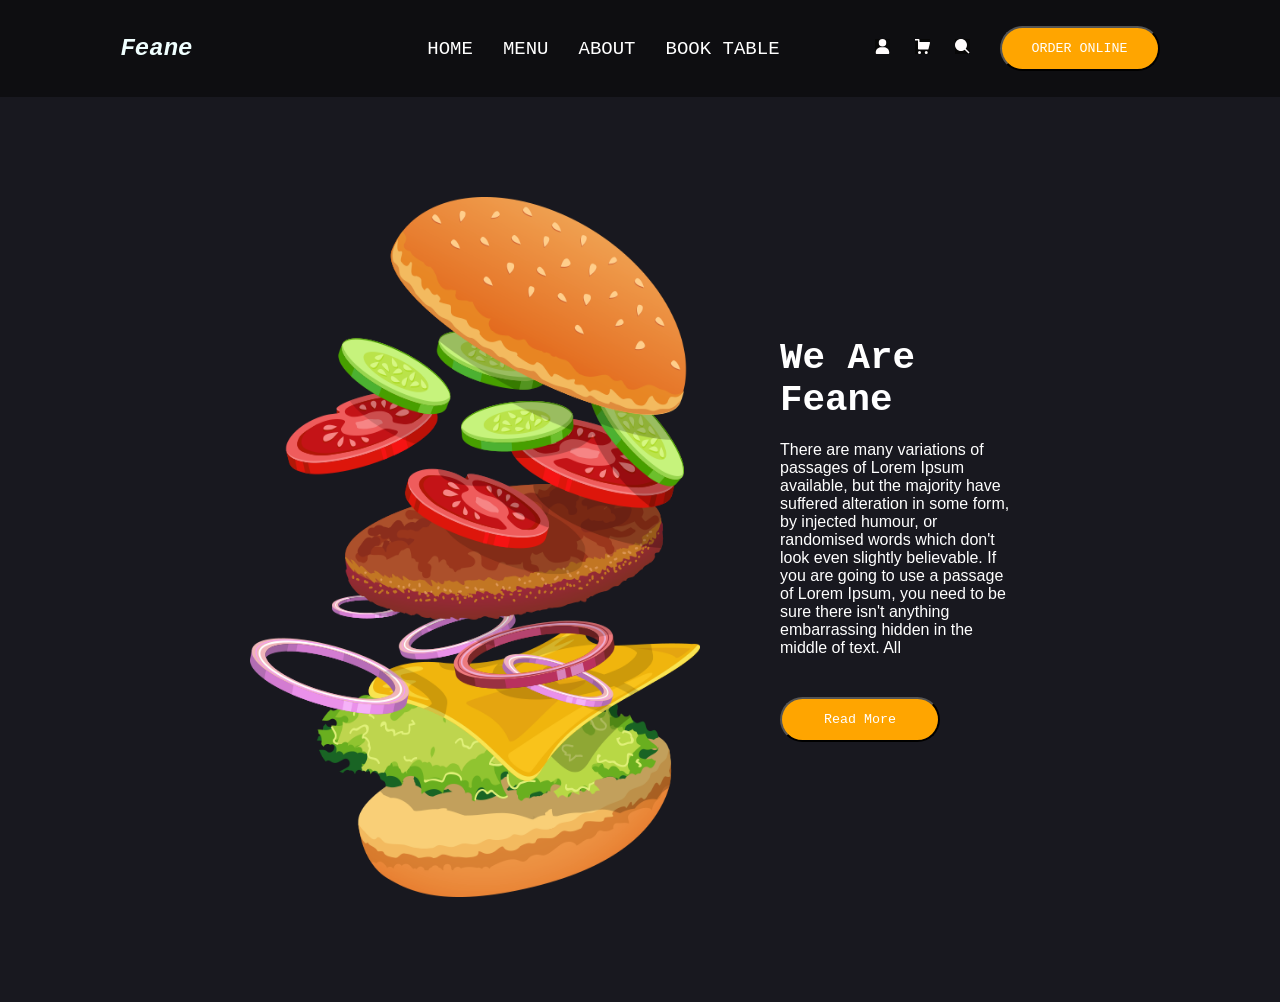
==== about.html @ f8379553 "first commit" ====
<!DOCTYPE html>
<html lang="en">
<head>
    <meta charset="UTF-8">
    <meta name="viewport" content="width=device-width, initial-scale=1.0">
    <title>Feane</title>
    <link rel="short icon" href="assets/favicon_1.png" type="image/x-icon">
    <link rel="stylesheet" href="style2.css">
</head>
<body>
    <header class="header_class">
        <!-- divider number_1 -->
    <div class="logo_and_menu">
        <!-- divider number_2 -->
        <div class="logo">
            <h1><i>Feane</i></h1>
        </div>
        <!--   divider number_3 -->
        <div class="menu_and_icon">
            <!-- divider number_4 -->
            <div class="menus">
                <!-- divider number_5 -->
             <ul>
                <li class="list"><a href="index.html" >HOME</a></li>
                <li class="list"><a href="menu.html">MENU</a></li>
                <li class="list"><a href="about.html">ABOUT</a></li>
                <li class="list"><a href="">BOOK TABLE</a></li>
            </ul>
        </div>
        <!-- divider number_6 -->
        <div class="img_and_btn">
            <div class="menu_img">
            <!-- divider number_7 -->
            <LI class="list"><img src="assets/user.svg"></LI>
                <li class="list"><img src="assets/cart-alt-2.svg"></li>
                <li class="list"><img src="assets/search.svg"></li>
        </div>
        <div class="btn">
            <!-- divider number_8 -->
            <button>ORDER ONLINE</button>
        </div>
        </div>
        </div>
                
    </div>
    </header>



    <div class="about">
        <div class="about_img" >
          <img src="assets/about-img.png">
        </div>
        <div class="abt_text">
              <div class="abt_h2">
                <h2>We Are Feane</h2>
              </div>
              <div class="abt_para">
                <p>There are many variations of passages of Lorem Ipsum available, but the majority have suffered alteration in some form, by injected humour, or randomised words which don't look even slightly believable. If you are going to use a passage of Lorem Ipsum, you need to be sure there isn't anything embarrassing hidden in the middle of text. All</p>
             </div>
             <div class="btn_2">
              <button>Read More</button>
            </div>
         </div>
    </div>

</body>
</html>
---- style2.css ----
*{
    margin: 0px;
    padding: 0px;
    font-family: 'Courier New', Courier, monospace;
    box-sizing: border-box;
}
.header_class{
    background-color:  rgb(14, 14, 17);
    color: white;
    padding: 26px 3px;
}
body{
    background-color:  rgb(24, 24, 31);
}

.logo_and_menu{
    display: flex;
    justify-content: space-around;
    align-items: center;
}
.menu_and_icon{
    display: flex;
    justify-content: space-evenly; 
    align-items: center;
    font-size: 19px;
    font-family: Cambria, Cochin, Georgia, Times, 'Times New Roman', serif;
    gap: 95px;
}
.img_and_btn
{display: flex;
     justify-content: space-evenly;
    align-items: center;
    gap: 30px;
}
/* this the logo content ==feane */
.logo{
    font-family: 'Trebuchet MS', 'Lucida Sans Unicode', 'Lucida Grande', 'Lucida Sans', Arial, sans-serif;
    font-size: 12px;
    color: azure;
}
.menus ul{
    display: flex;
    gap: 30px;
    list-style-type: none;
}
.menu_img{
    display: flex;
    gap: 25px;
    list-style-type:none;
  
}
.menu_img img{
  /* border-radius: 15px; */
   width: 15px;
  background-color: rgb(7, 7, 7);
}
a{
    text-decoration: none;
    color: white;
}
a:hover{
    color: orange;
}
.btn button{
    background-color: orange;
    color: white;
    border-radius: 25px;
    width: 160px;
    height: 45px;
   

}
.about{
    justify-content: center;
    padding: 100px 250px;
    display: flex;
}
.abt_text
{

    align-items: center;
    padding: 140px 0px 0px 80px;

}
.about_img img {
    width: 450px;
    height: 700px; 
}
.abt_h2
{
    font-size: 25px;
    font-family: 'Courier New', Courier, monospace;
    color: white;
}
.abt_para{
    font-family:'Courier New', Courier, monospace;
    font-size: 17px;
    padding: 20px 20px 15px 0px;
    color: white;
}
.abt_para p{
    font-family:sans-serif;
    font-size: 16px;
    padding:0px 0px 25px 0px;
    color: white;
}
.btn_2 button{
    background-color: orange;
    color: white;
    border-radius: 25px;
    width: 160px;
    height: 45px;
}
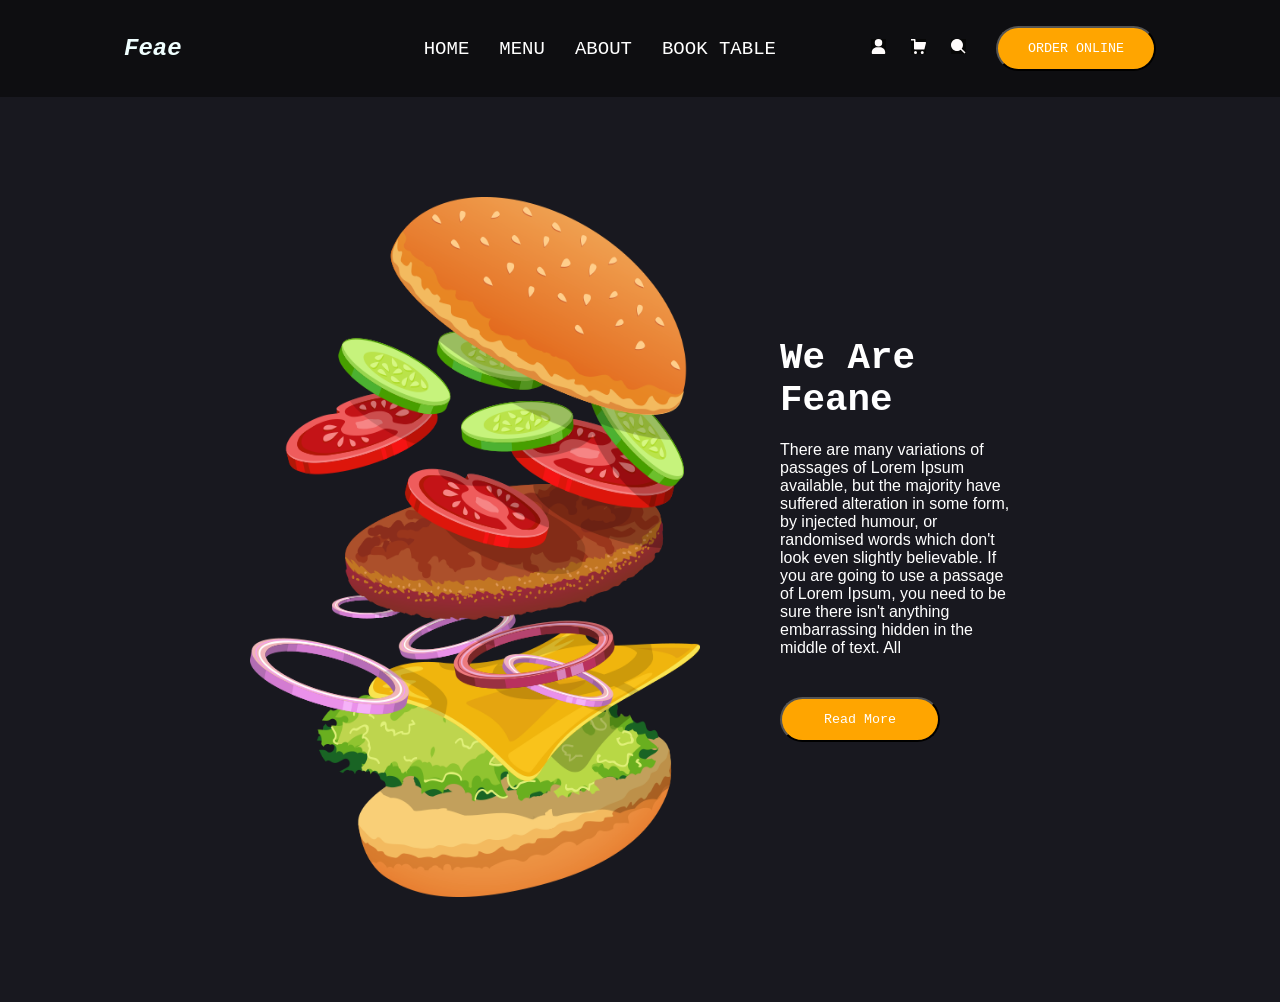
==== commit 93027df8: "logo" ====
--- a/about.html
+++ b/about.html
@@ -13,7 +13,7 @@
     <div class="logo_and_menu">
         <!-- divider number_2 -->
         <div class="logo">
-            <h1><i>Feane</i></h1>
+            <h1><i>Feae</i></h1>
         </div>
         <!--   divider number_3 -->
         <div class="menu_and_icon">
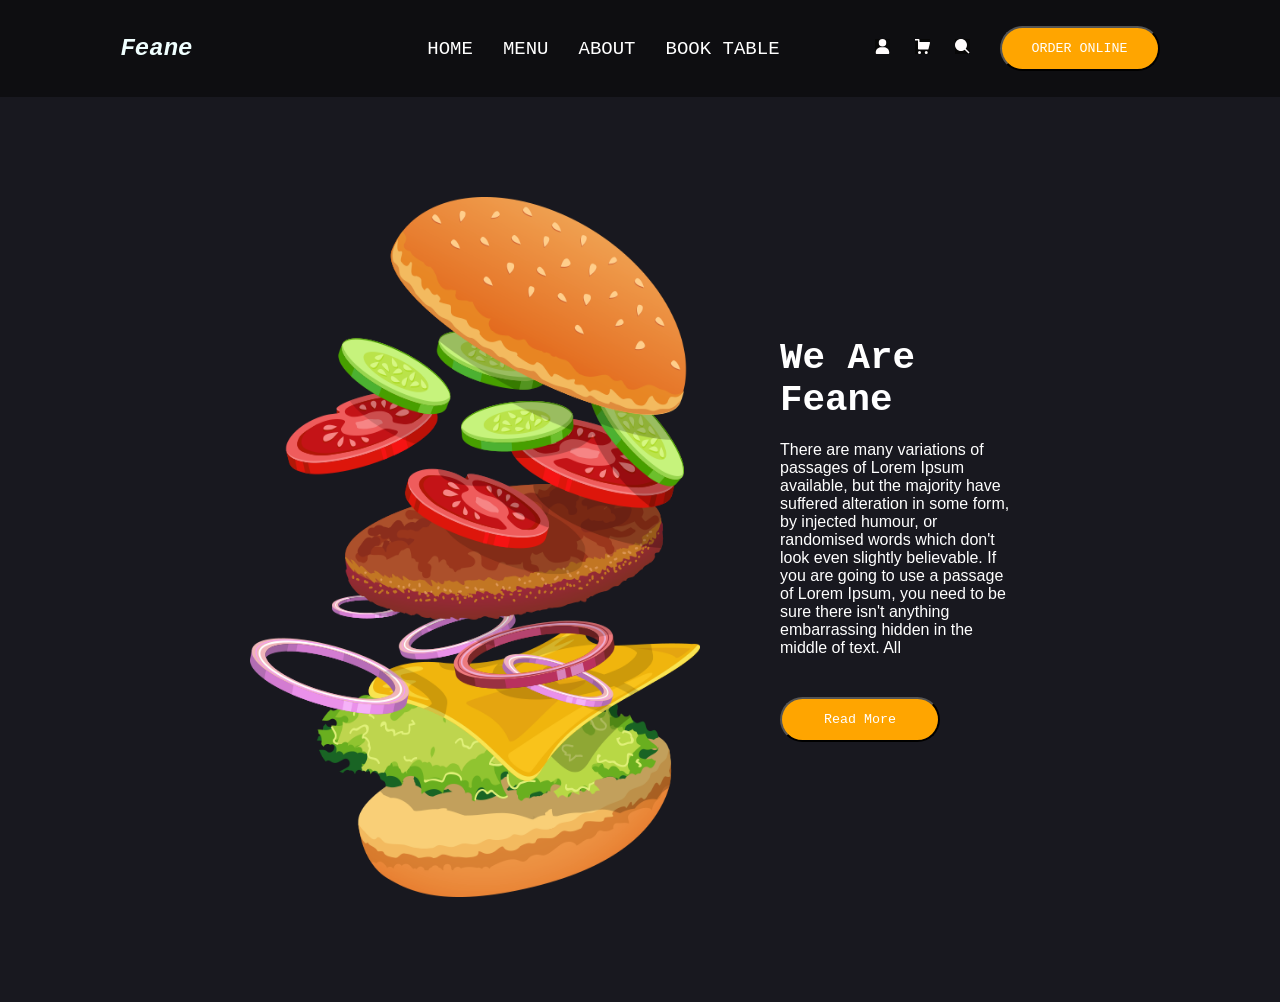
==== commit 80400ee7: "about" ====
--- a/about.html
+++ b/about.html
@@ -13,7 +13,7 @@
     <div class="logo_and_menu">
         <!-- divider number_2 -->
         <div class="logo">
-            <h1><i>Feae</i></h1>
+            <h1><i>Feane</i></h1>
         </div>
         <!--   divider number_3 -->
         <div class="menu_and_icon">
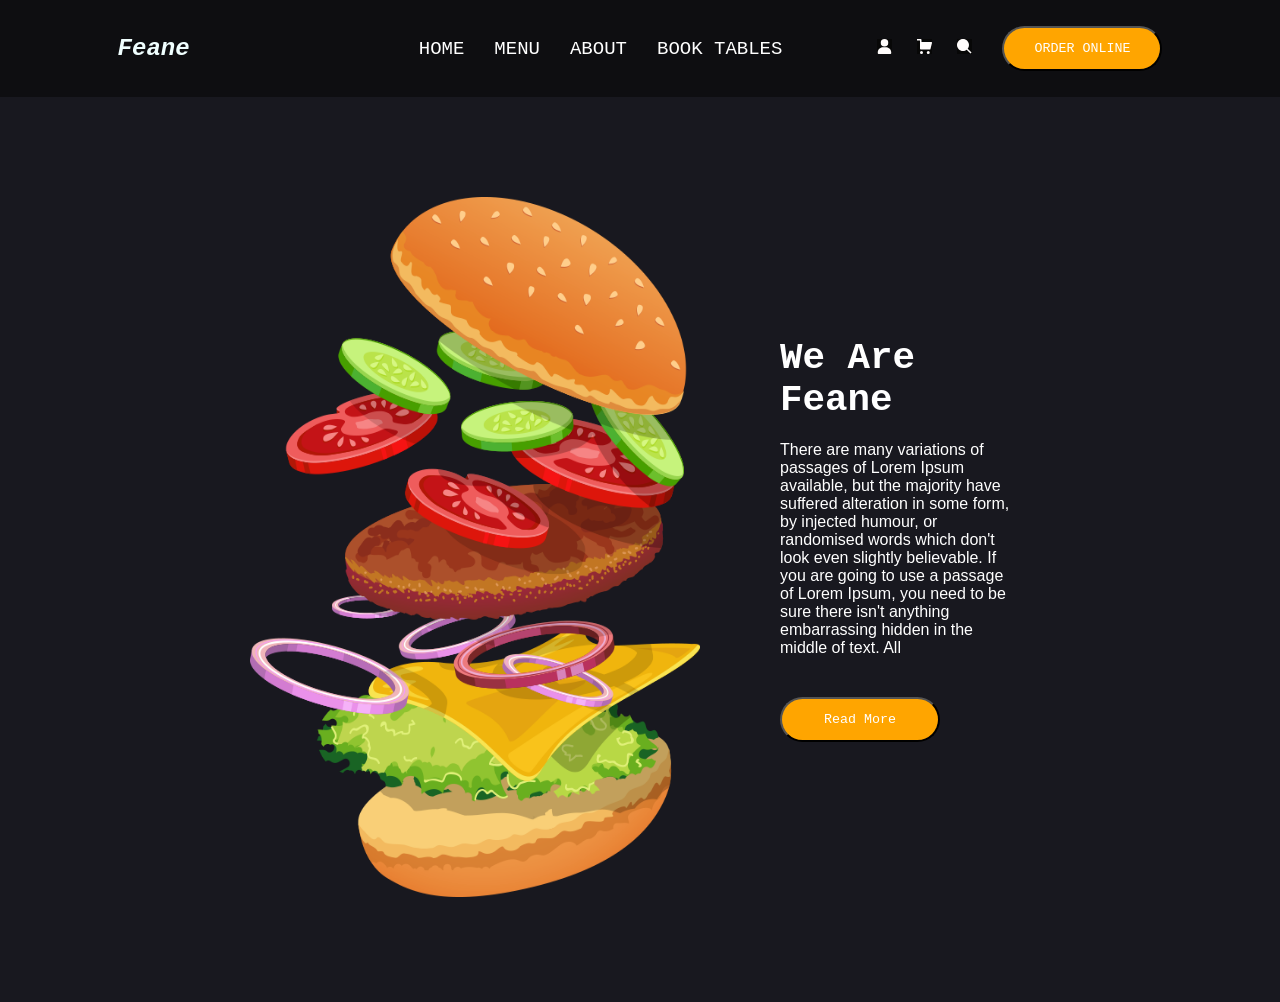
==== commit 321ac07a: "logo" ====
--- a/about.html
+++ b/about.html
@@ -24,7 +24,7 @@
                 <li class="list"><a href="index.html" >HOME</a></li>
                 <li class="list"><a href="menu.html">MENU</a></li>
                 <li class="list"><a href="about.html">ABOUT</a></li>
-                <li class="list"><a href="">BOOK TABLE</a></li>
+                <li class="list"><a href="">BOOK TABLES</a></li>
             </ul>
         </div>
         <!-- divider number_6 -->
